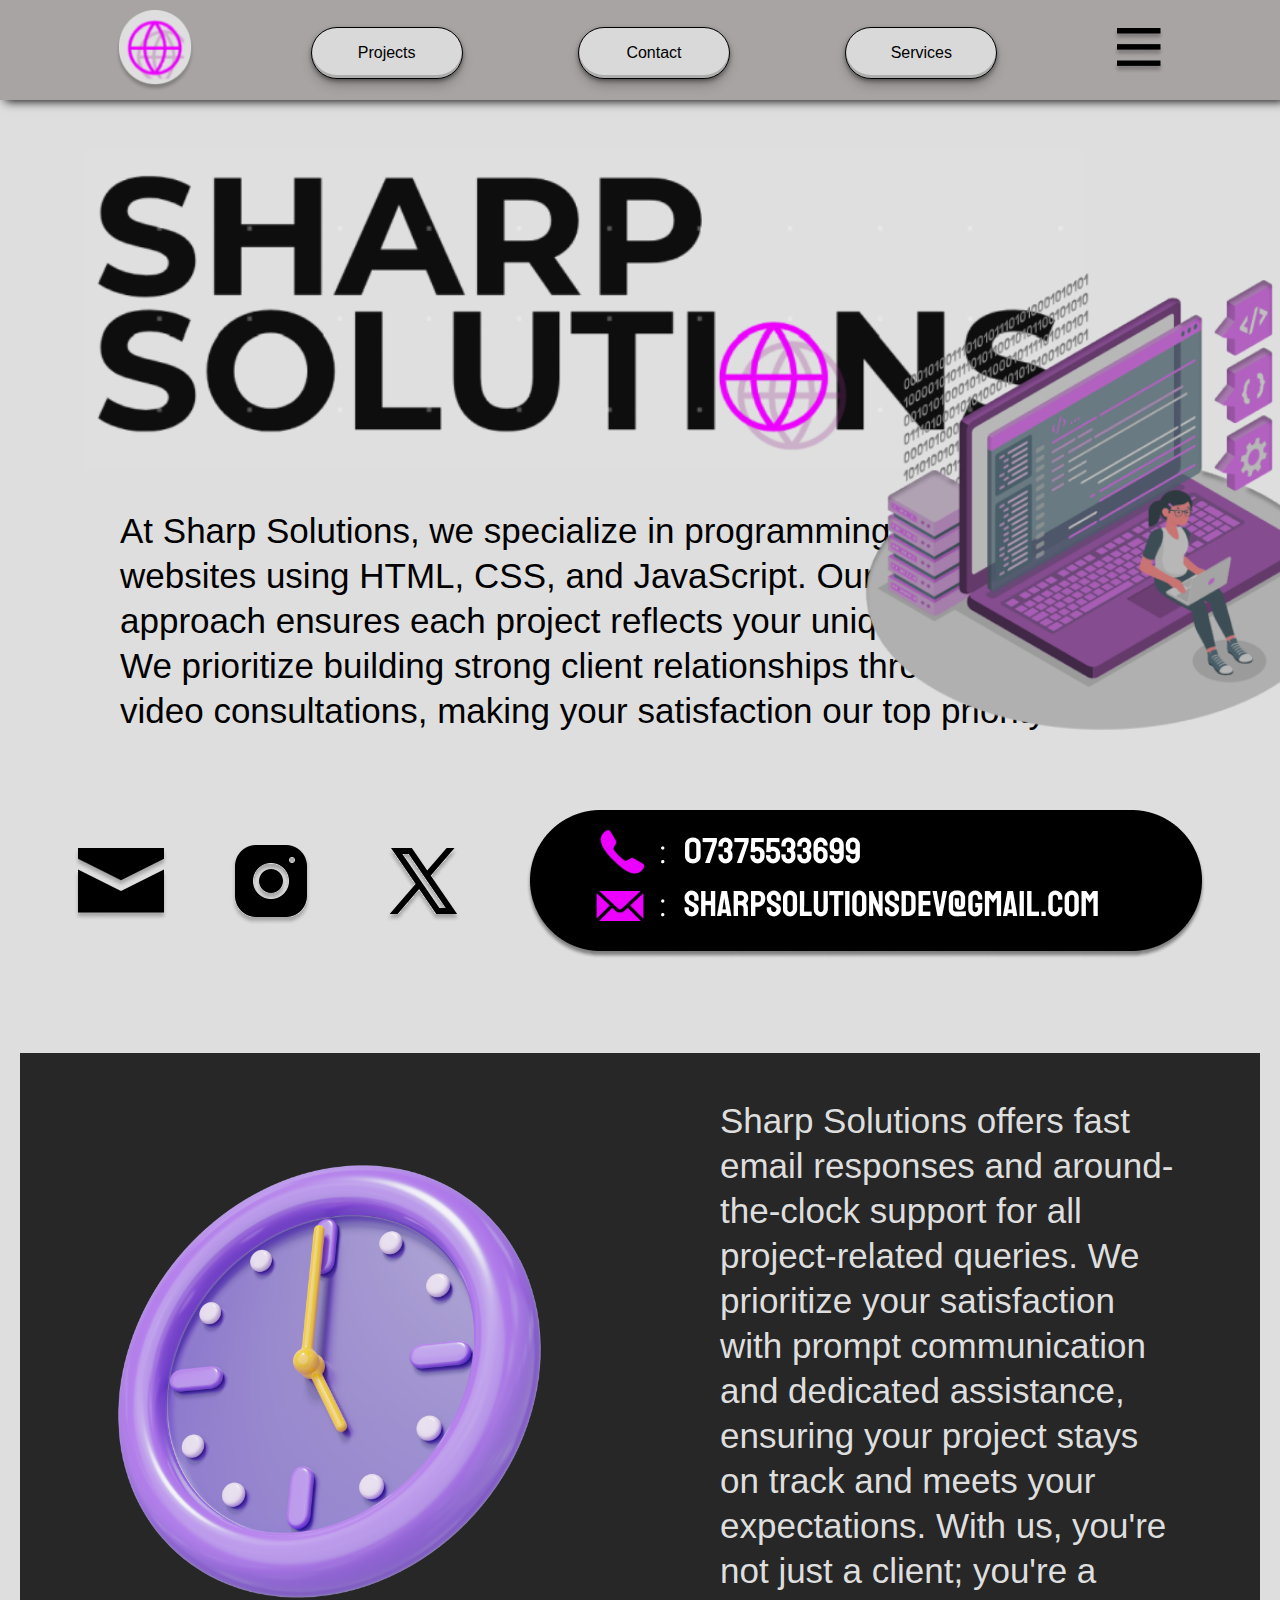
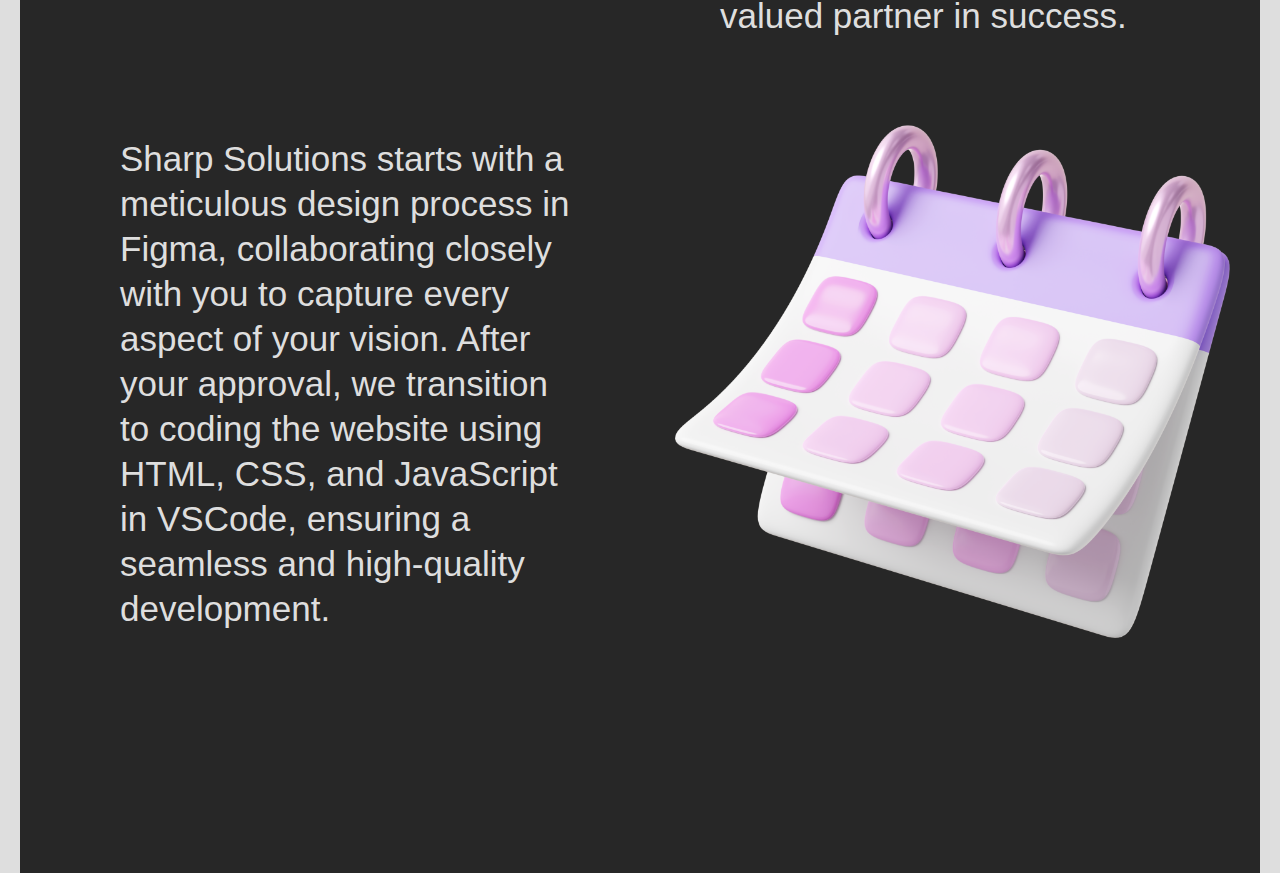
==== Sharp Solutions/index.html @ 6693bf8d "v1.0" ====
<!DOCTYPE html>
<html lang="en">
<head>
    <meta charset="UTF-8">
    <meta name="viewport" content="width=device-width, initial-scale=1.0">
    <title>Sharp Solutions</title>
    <link rel="stylesheet" href="styles.css">
</head>
<body>
    <header id = main>
        <div class = "flex-container">
        <div class="logo">
            <img src="Images/globelogo.png" alt="Sharp Solutions Logo">
        </div>
        <div class = "header-button">
            <a>Projects</a>
        </div>
        <div class = "header-button">
            <a >Contact</a>
        </div>
        <div class = "header-button">
            <a>Services</a>
        </div>
        <div>
            <img src="Images\menu-button.png">
        </div>      
    </div>
    </header>
    <main>
        <div class = logo-container>
        <img class = "logo" src ="Images/Sharp Solutions Logo Purple 1SharpSolutionsLogo.png">
        <p class = "frontpage-text" >At Sharp Solutions, we specialize in programming bespoke <br>websites using HTML, CSS, and JavaScript. Our personalized<br> approach ensures each project reflects your unique vision.<br> We prioritize building strong client relationships through dedicated <br>video consultations, making your satisfaction our top priority.</p>
        <img class = "coding-girl" src="Images/coding girl 1.png">
        </div>
        <div id = links-page1>
        <div class = "flex-container">
            <div class = >
                <a><img class = "contact-image" src="Images/🦆 icon _envelope closed_.png"></a>
            </div>
            <div class = >
                <a><img class = "contact-image" src="Images/Instagram.png"></a>
            </div>
            <div class = >
                <a><img class = "contact-image" src="Images/TwitterX.png"></a>
            </div>
            <div class = >
                 <a><img class = "contact-image" src="Images/contact.png"></a>
            </div>
        </div>
        </div>

        <div class="introduction">
            <div class = "flex-container">
                <img src="Images/clock.png">
            <p class ="frontpage-text" id = clock-text>Sharp Solutions offers fast email responses and around-the-clock support for all project-related queries. We prioritize your satisfaction with prompt communication and dedicated assistance, ensuring your project stays on track and meets your expectations. With us, you're not just a client; you're a valued partner in success.</p>
            </div>
            <div class="introduction">
                <div class = "flex-container">
                <p class ="frontpage-text" id = clock-text>Sharp Solutions starts with a meticulous design process in Figma, collaborating closely with you to capture every aspect of your vision. After your approval, we transition to coding the website using HTML, CSS, and JavaScript in VSCode, ensuring a seamless and high-quality development.</p>
                <img src="Images/calender.png">
            </div>    

    </main>
    <!-- <footer>
        <p>Contact us: info@sharpsolutions.store</p>
        <p>&copy; 2024 Sharp Solutions</p>
    </footer> -->
</body>
</html>
---- Sharp Solutions/styles.css ----
body {
    background-color: lightblue; /* Change this to any color you like */
}




#uber-test {
    font-family: 'Sharp', sans-serif;
    font-size: 100px;}


/* styles.css */
body {
    font-family: Arial, sans-serif;
    margin: 0;
    padding: 0;
    background-color: #DEDEDE;
    color: #333;
}

header {
    background-color: #A9A4A4;
    color: #fff;
    text-align: center;
    height: 100px;
    box-shadow: 5px 1px 10px rgb(0, 0, 0);
}

header .logo img {
    width: 80px;
    height: auto;
}

header h1 {
    margin: 0;
    font-size: 2.5em;
}


main {
    padding: 20px;
}

.introduction {
    background-color: #272727;
    height: 800px;
}



#main-header{
    color: rgb(81, 81, 85);
}


.flex-container{
    display: flex;
    flex-direction: row;
    justify-content: center;
    align-items: center;
    padding-top: 10px;
    justify-content: space-evenly;
    
}

.header-button{
    display: flex;
    justify-content: center;
    align-items: center;
    width: 150px;
    height: 50px;
    border-radius: 30px;
    color: black;
    background-color: #D9D9D9;
    border-color: rgb(0, 0, 0);
    border-width: 1px;
    border-style: solid;
    box-shadow: rgba(0, 0, 0, 0.4) 0px 2px 4px, rgba(0, 0, 0, 0.3) 0px 7px 13px -3px, rgba(0, 0, 0, 0.2) 0px -3px 0px inset;
}

main .logo{
    position: relative;
    padding-top: 30px;
    left: 5vw;
    width: 1000px;
    
}

main .coding-girl{
    position: relative;
    padding-top: 30px;
    left: 65vw;
    bottom: 60vh;
    width: 500px;
}


.frontpage-text{
    position: relative;
    font-family: 'Sharp', sans-serif;
    font-size: 35px;
    left: 100px;
    color: black;
    line-height: 45px;
    font-weight: 400;
}

@font-face {
    font-family: 'Sharp';
    src: url('Fonts\UberMoveMedium.otf') format('opentype');
}

@font-face {
    font-family: 'BoldSharp';
    src: url('Fonts\UberMoveBold.otf') format('opentype');
}


.logo-container{
    height: 680px;
}

#h-buttons{
    font-family: 'Sharp', sans-serif;
    size: 100px;
}

.introduction img{
    position: relative;
    width: 600px;
}

#clock-text{
    width: 950px;
    padding-right: 180px;
    color: #DEDEDE;
}

#links-page1{
    padding-bottom: 90px;
}
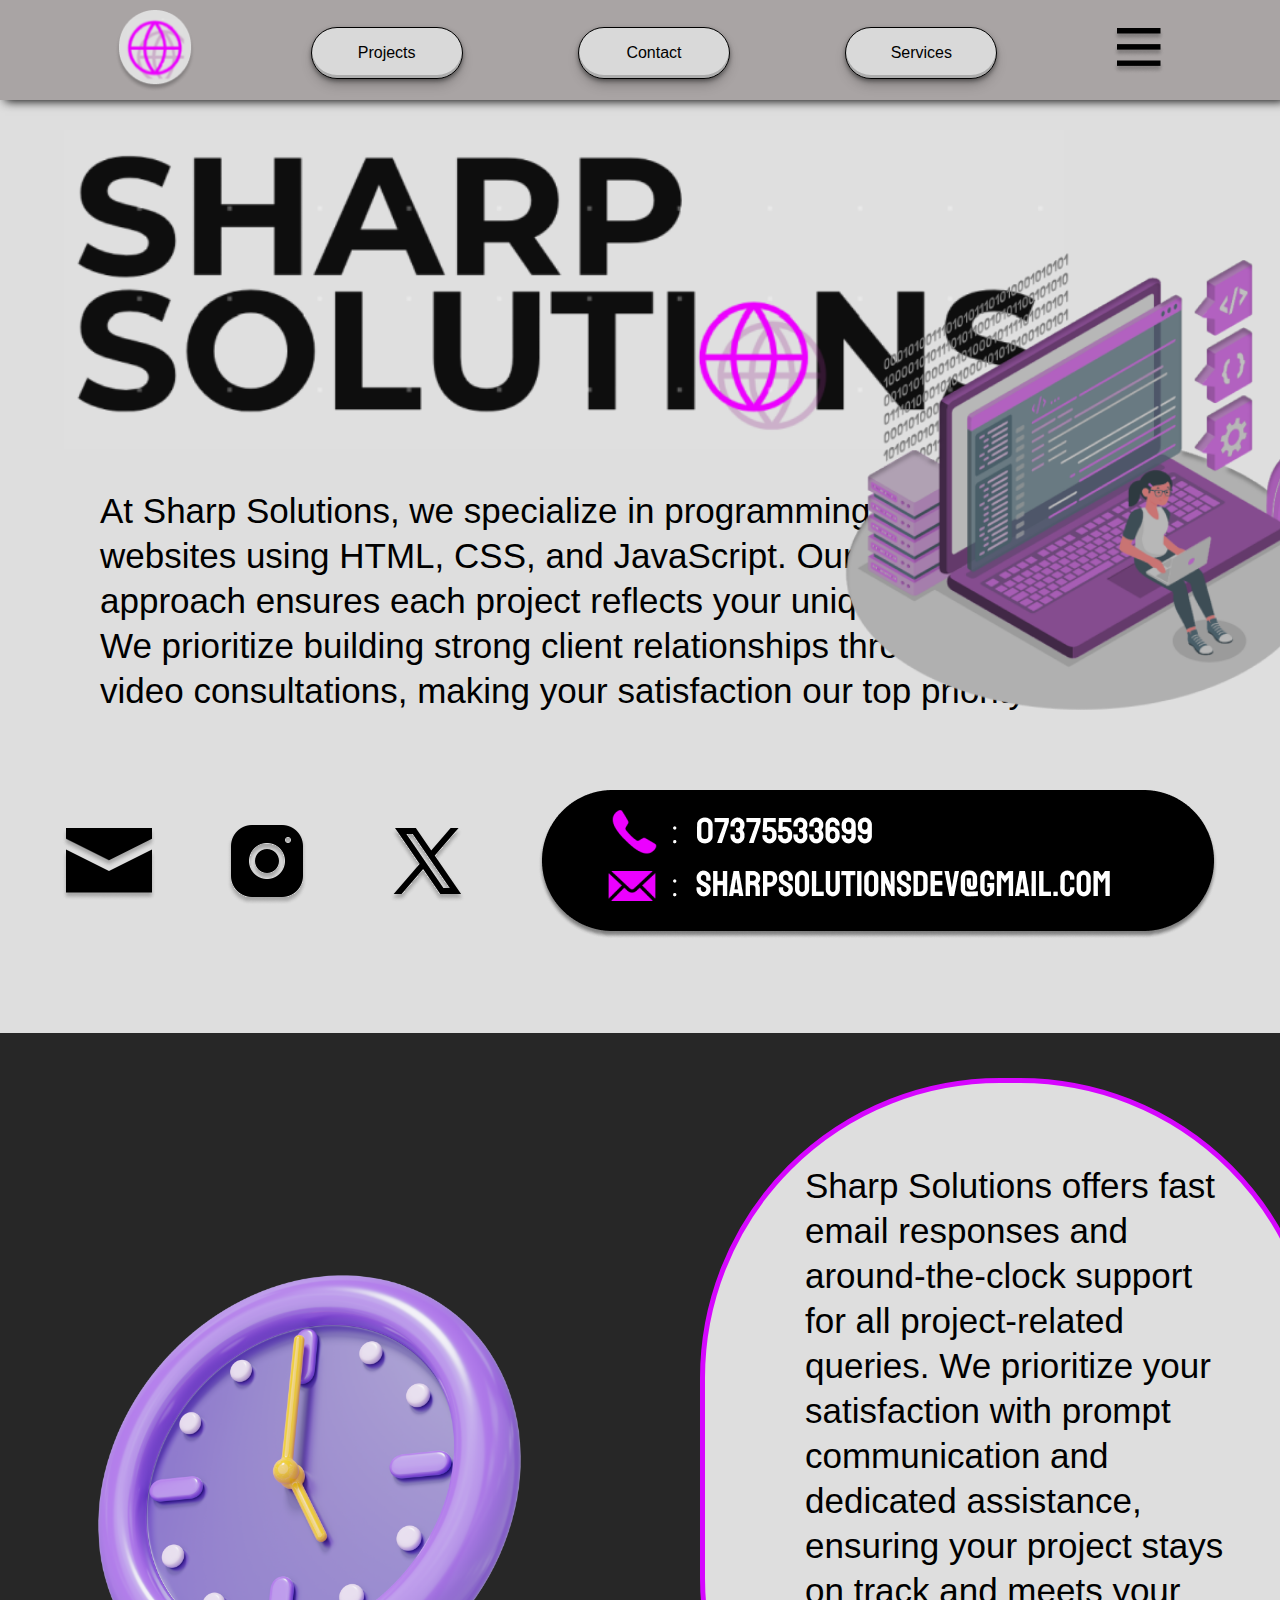
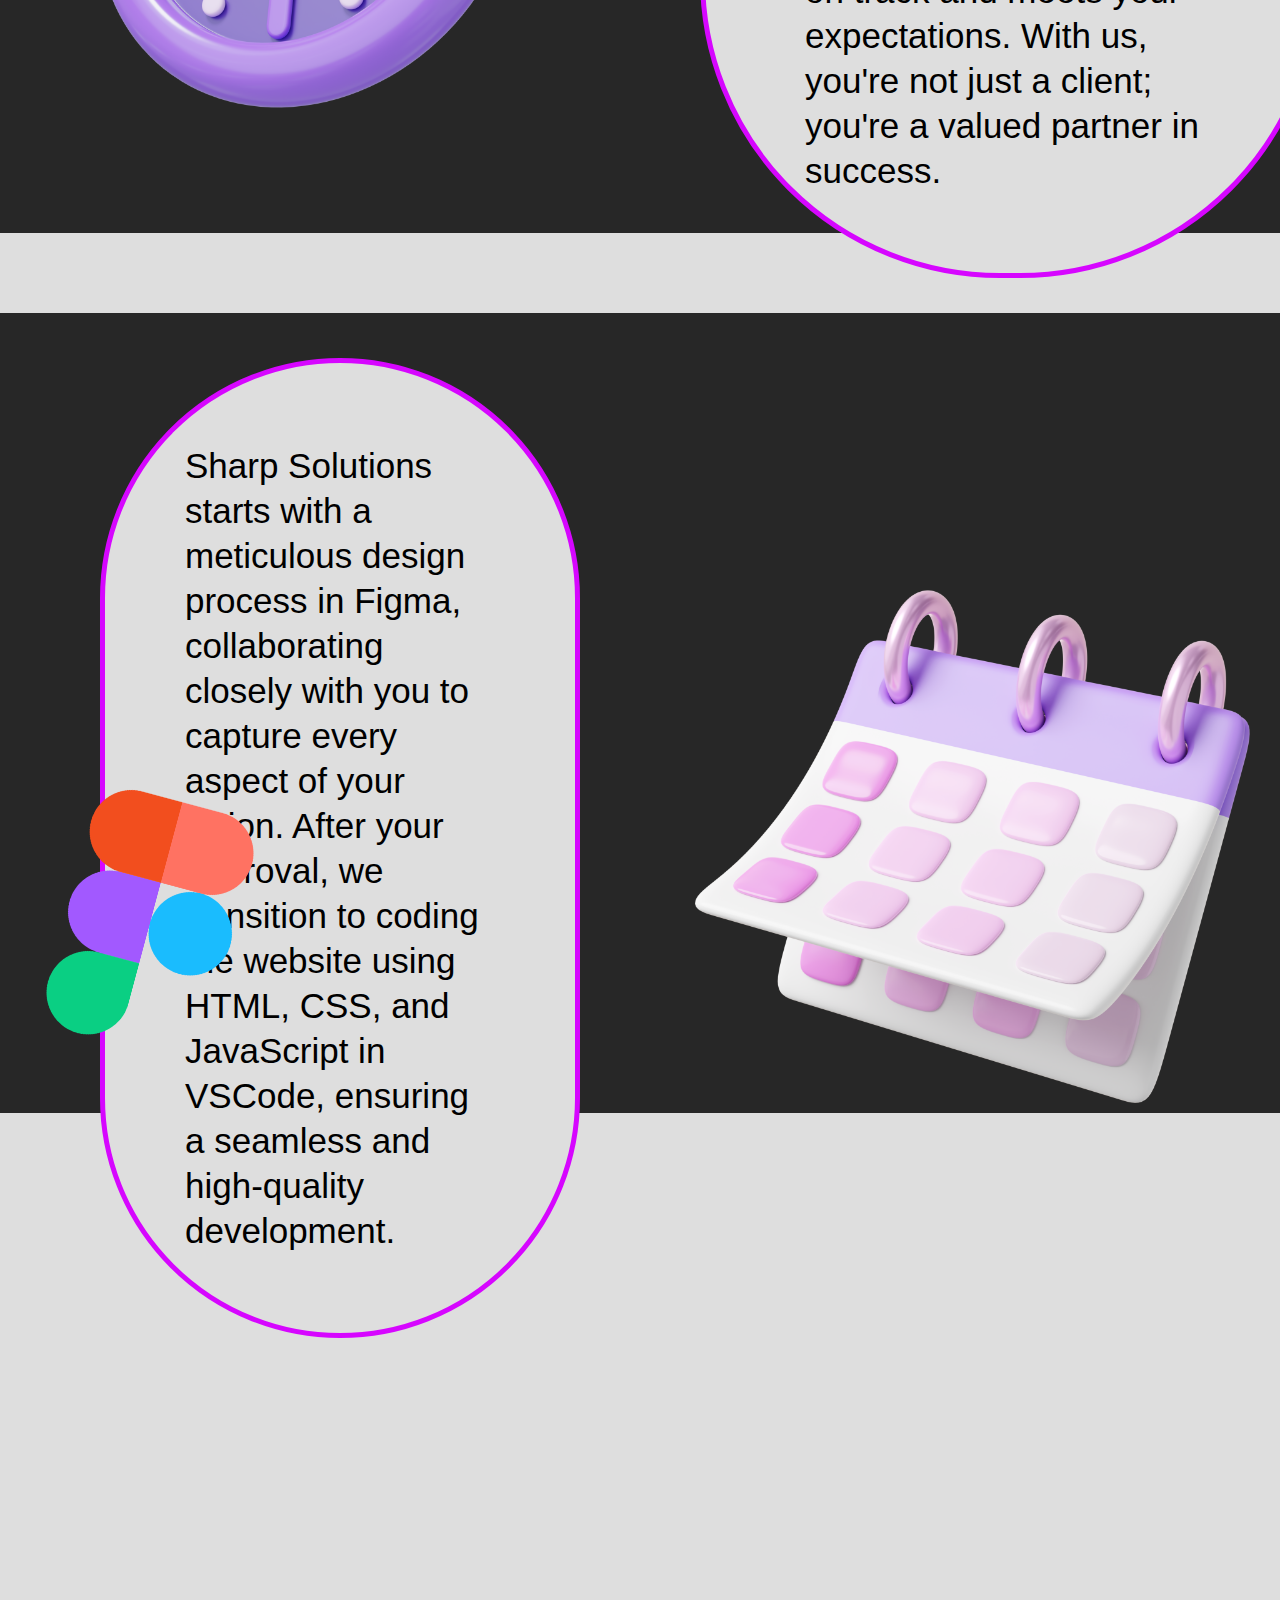
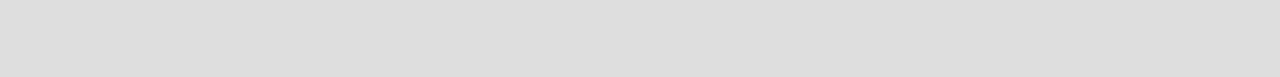
==== commit 74d872a7: "Updates" ====
--- a/Sharp Solutions/index.html
+++ b/Sharp Solutions/index.html
@@ -50,16 +50,16 @@
         </div>
 
         <div class="introduction">
-            <div class = "flex-container">
+            <div class = "flex-container" id ="sec1">
                 <img src="Images/clock.png">
             <p class ="frontpage-text" id = clock-text>Sharp Solutions offers fast email responses and around-the-clock support for all project-related queries. We prioritize your satisfaction with prompt communication and dedicated assistance, ensuring your project stays on track and meets your expectations. With us, you're not just a client; you're a valued partner in success.</p>
             </div>
             <div class="introduction">
-                <div class = "flex-container">
-                <p class ="frontpage-text" id = clock-text>Sharp Solutions starts with a meticulous design process in Figma, collaborating closely with you to capture every aspect of your vision. After your approval, we transition to coding the website using HTML, CSS, and JavaScript in VSCode, ensuring a seamless and high-quality development.</p>
-                <img src="Images/calender.png">
+                <div class = "flex-container" id = "sec2">
+                <p class ="frontpage-text" id = calender-text>Sharp Solutions starts with a meticulous design process in Figma, collaborating closely with you to capture every aspect of your vision. After your approval, we transition to coding the website using HTML, CSS, and JavaScript in VSCode, ensuring a seamless and high-quality development.</p>
+                <img class = "calender-img"src="Images/calender.png">
             </div>    
-
+                <img src="Images/figma.png" alt="Floating Image" class="floating-image">
     </main>
     <!-- <footer>
         <p>Contact us: info@sharpsolutions.store</p>
--- a/Sharp Solutions/styles.css
+++ b/Sharp Solutions/styles.css
@@ -22,10 +22,11 @@
 
 header {
     background-color: #A9A4A4;
-    color: #fff;
+    color: #251f1f;
     text-align: center;
     height: 100px;
     box-shadow: 5px 1px 10px rgb(0, 0, 0);
+
 }
 
 header .logo img {
@@ -46,6 +47,7 @@
 .introduction {
     background-color: #272727;
     height: 800px;
+    position: relative;
 }
 
 
@@ -132,12 +134,68 @@
     width: 600px;
 }
 
+#calender-text{
+    width: 800px;
+    margin-right: 0px;
+    color: #000000;
+    background-color: #DEDEDE;
+    border-radius: 300px;
+    border-color: rgb(214, 6, 255);
+    border-width: 5px;
+    border-style: solid;
+    margin-right: 200px;
+    padding: 80px;
+    margin-inline-start: 0%
+}
+
 #clock-text{
-    width: 950px;
-    padding-right: 180px;
-    color: #DEDEDE;
+    width: 800px;
+    padding: 80px;
+    padding-left: 100px;
+    color: #000000;
+    background-color: #DEDEDE;
+    border-radius: 300px;
+    border-color: rgb(214, 6, 255);
+    border-width: 5px;
+    border-style: solid;
+    margin-right: 60px;
 }
 
 #links-page1{
     padding-bottom: 90px;
-}+}
+
+main{
+    padding: 0;
+    margin: 0;
+}
+
+/* .flex-container#sec1{
+    background: linear-gradient(
+        to right,
+        rgb(0, 0, 0) 0%,
+        rgb(0, 0, 0) 38%,
+        rgb(81, 81, 85) 40%,
+        rgb(81, 81, 85) 100%
+    );
+} */
+
+/* .flex-container#sec2{
+    background: linear-gradient(
+        to left,
+        rgb(0, 0, 0) 0%,
+        rgb(0, 0, 0) 38%,
+        rgb(81, 81, 85) 40%,
+        rgb(81, 81, 85) 100%
+    );
+} */
+.floating-image {
+    position: absolute; /* Remove the image from normal flow */
+    top: -600px; /* Start positioning at the top of the container */
+    left: 0; /* Start positioning at the left of the container */
+    width: 300px !important;  /* Adjust the size of the image */
+    height: auto; /* Maintain the aspect ratio */
+    transform: rotate(15deg); /* Rotate the image 15 degrees */
+    z-index: 10; /* Ensure it appears above other content if needed */
+
+}
